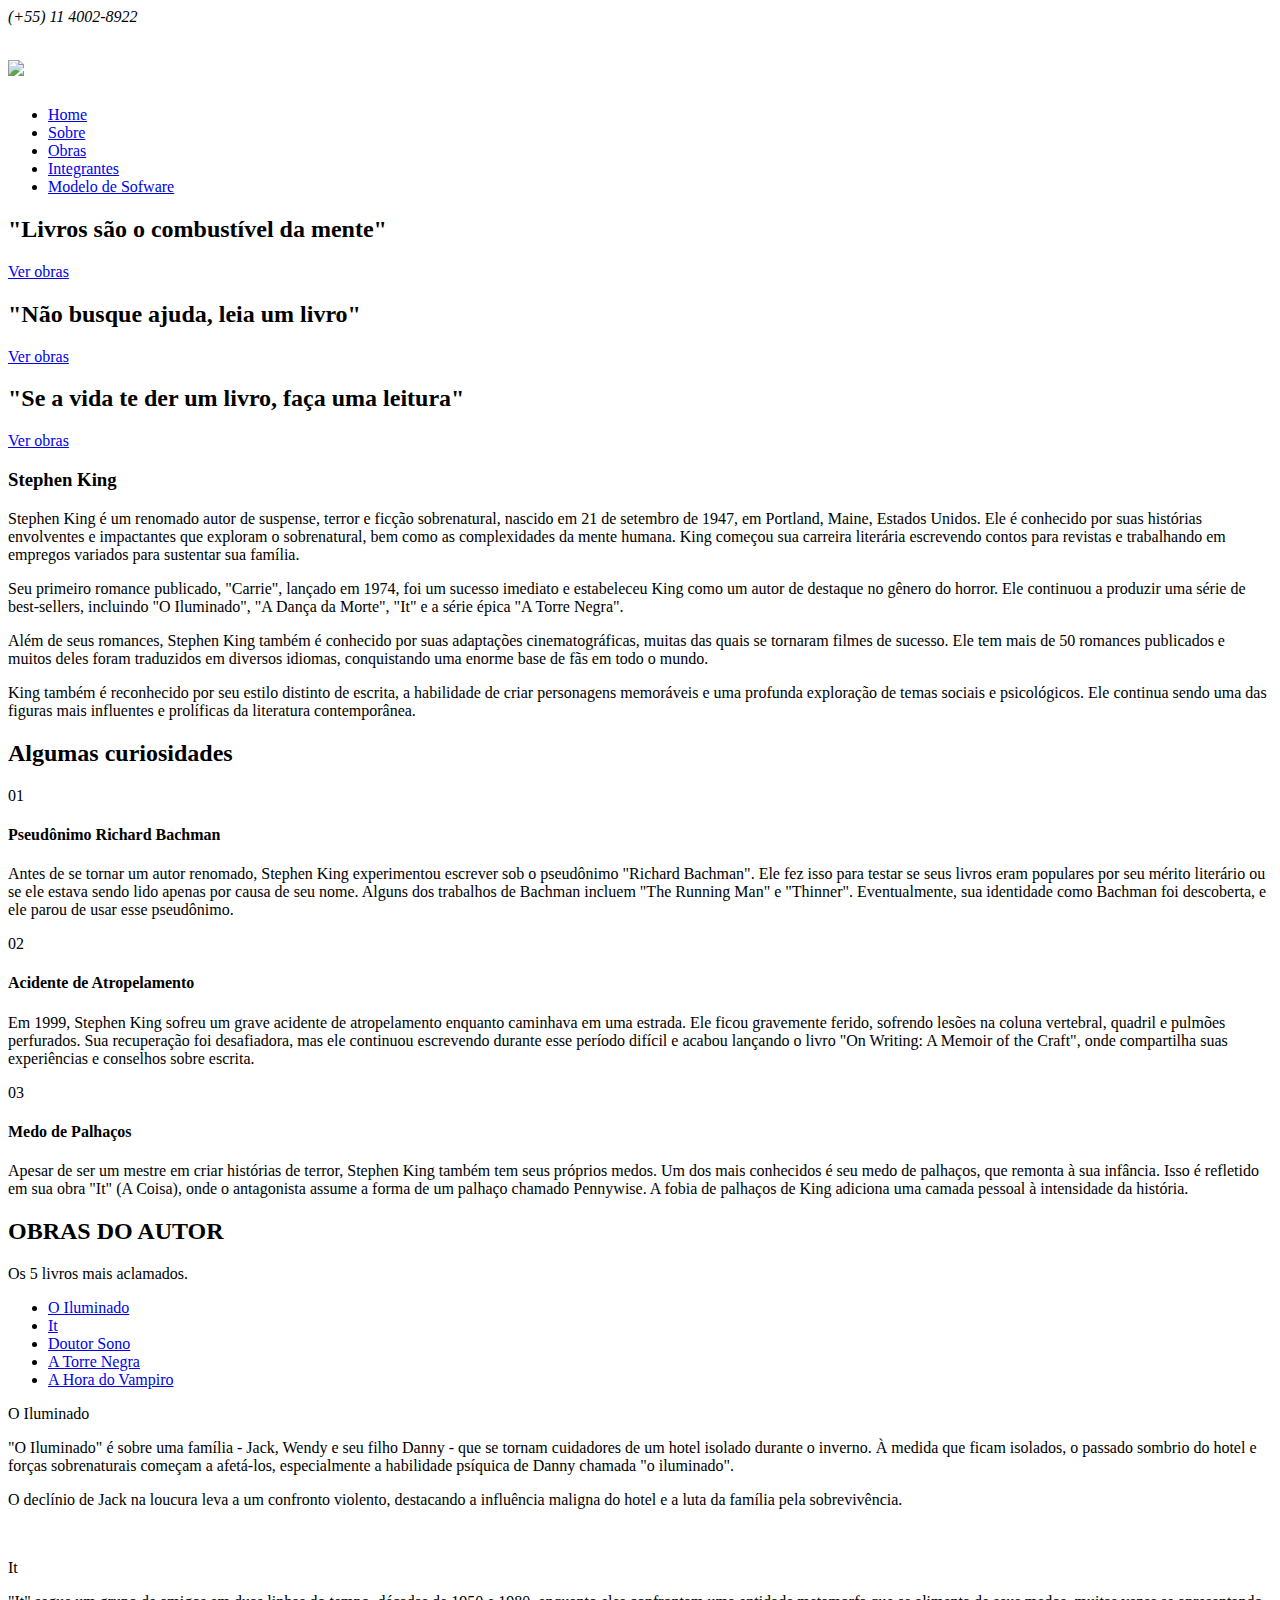
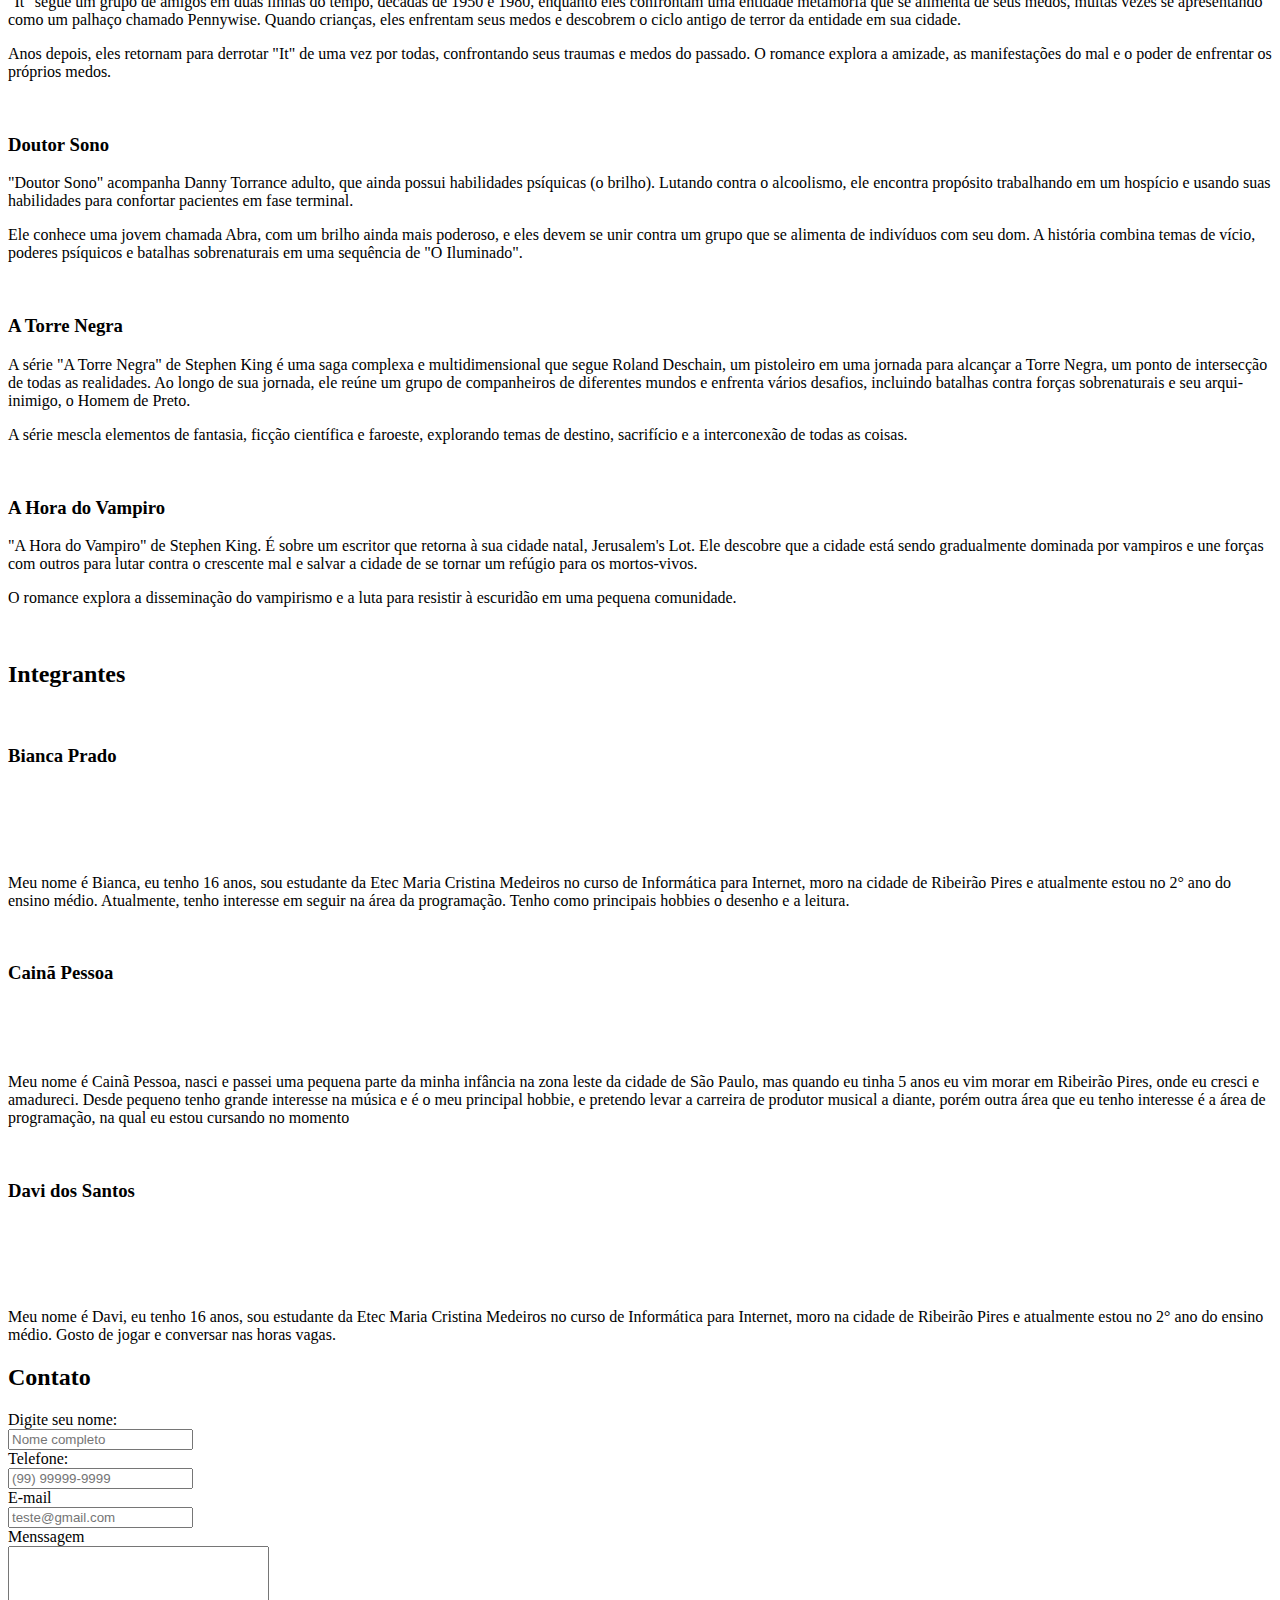
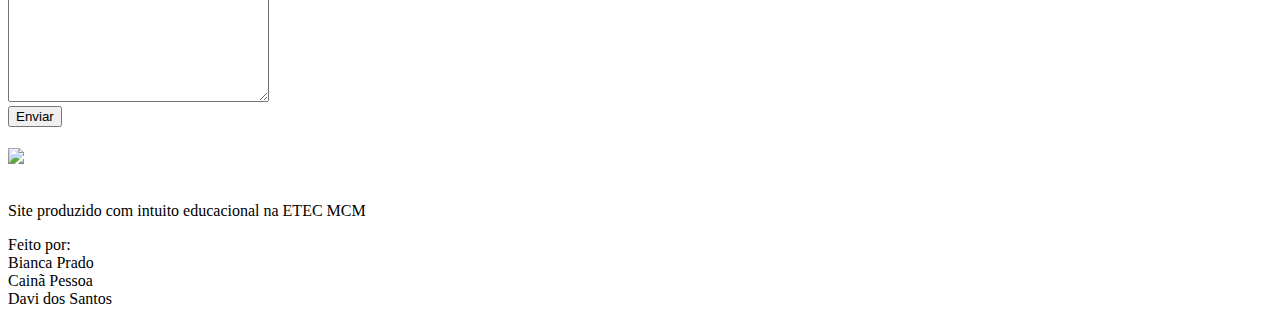
==== index.html @ 5aac6a4d "Add files via upload" ====
<!DOCTYPE html>
<html lang="en">

<head>
  <meta charset="utf-8">
  <meta content="width=device-width, initial-scale=1.0" name="viewport">
  <script src="config.js"></script>
  <title>World of King</title>
  <meta content="" name="description">
  <meta content="" name="keywords">

  <!-- Favicons -->
  <link href="assets/img/logoking.png" rel="icon">
  <link href="assets/img/logoking.png" rel="apple-touch-icon">

  <!-- Google Fonts -->
  <link href="https://fonts.googleapis.com/css?family=Poppins:300,300i,400,400i,600,600i,700,700i|Satisfy|Comic+Neue:300,300i,400,400i,700,700i" rel="stylesheet">

  <!-- Vendor CSS Files -->
  <link href="assets/vendor/animate.css/animate.min.css" rel="stylesheet">
  <link href="assets/vendor/bootstrap/css/bootstrap.min.css" rel="stylesheet">
  <link href="assets/vendor/bootstrap-icons/bootstrap-icons.css" rel="stylesheet">
  <link href="assets/vendor/boxicons/css/boxicons.min.css" rel="stylesheet">
  <link href="assets/vendor/glightbox/css/glightbox.min.css" rel="stylesheet">
  <link href="assets/vendor/swiper/swiper-bundle.min.css" rel="stylesheet">
  <link href="../sweet-booze-main/config.js">

  <!-- Template Main CSS File -->
  <link href="assets/css/style.css" rel="stylesheet">

  <!-- =======================================================
  * Template Name: Delicious
  * Updated: May 30 2023 with Bootstrap v5.3.0
  * Template URL: https://bootstrapmade.com/delicious-free-restaurant-bootstrap-theme/
  * Author: BootstrapMade.com
  * License: https://bootstrapmade.com/license/
  ======================================================== -->
</head>

<body>

  <!-- ======= Top Bar ======= -->
  <section id="topbar" class="d-flex align-items-center fixed-top topbar-transparent">
    <div class="container-fluid container-xl d-flex align-items-center justify-content-center justify-content-lg-start">
      <i class="bi bi-phone d-flex align-items-center"><span>(+55) 11 4002-8922</span></i>
    </div>
  </section>

  <!-- ======= Header ======= -->
  <header id="header" class="fixed-top d-flex align-items-center header-transparent">
    <div class="container-fluid container-xl d-flex align-items-center justify-content-between">

      <div class="logo me-auto">
        <h1><a href="index.html"><img src="assets/img/WORLDLOGO.png"></a></h1>
        <!-- Uncomment below if you prefer to use an image logo -->
        <!-- <a href="index.html"><img src="assets/img/logo.png" alt="" class="img-fluid"></a>-->
      </div>

      <nav id="navbar" class="navbar order-last order-lg-0">
        <ul>
          <li><a class="nav-link scrollto active" href="#hero">Home</a></li>
          <li><a class="nav-link scrollto" href="#about">Sobre</a></li>
          <li><a class="nav-link scrollto" href="#menu">Obras</a></li>
          <li><a class="nav-link scrollto" href="../sweet-booze-main/biografia.html">Integrantes</a></li>
          <li><a class="nav-link scrollto" href="../sweet-booze-main/modelos.html">Modelo de Sofware</a></li>
        </ul>
        <i class="bi bi-list mobile-nav-toggle"></i>
      </nav><!-- .navbar -->

    </div>
  </header><!-- End Header -->

  <!-- ======= Hero Section ======= -->
  <section id="hero">
    <div class="hero-container">
      <div id="heroCarousel" data-bs-interval="5000" class="carousel slide carousel-fade" data-bs-ride="carousel">

        <ol class="carousel-indicators" id="hero-carousel-indicators"></ol>

        <div class="carousel-inner" role="listbox">

          <!-- Slide 1 -->
          <div class="carousel-item active" style="background-image: url(assets/img/dalle1.png);">
            <div class="carousel-container">
              <div class="carousel-content">
                <h2 class="animate__animated animate__fadeInDown">
                  "Livros são o combustível da mente"</h2>
                <div>
                  <a href="#menu" class="btn-menu animate__animated animate__fadeInUp scrollto">Ver obras</a>
               
                </div>
              </div>
            </div>
          </div>

          <!-- Slide 2 -->
          <div class="carousel-item" style="background-image: url(assets/img/dalle2.png);">
            <div class="carousel-container">
              <div class="carousel-content">
                <h2 class="animate__animated animate__fadeInDown">"Não busque ajuda, leia um livro"</h2>

                <div>
                  <a href="#menu" class="btn-menu animate__animated animate__fadeInUp scrollto">Ver obras</a>
                </div>
              </div>
            </div>
          </div>

          <!-- Slide 3 -->
          <div class="carousel-item" style="background-image: url(assets/img/dalle3.png);">
            <div class="carousel-container">
              <div class="carousel-content">
                <h2 class="animate__animated animate__fadeInDown">"Se a vida te der um livro, faça uma leitura"</h2>
    
                <div>
                  <a href="#menu" class="btn-menu animate__animated animate__fadeInUp scrollto">Ver obras</a>
            
                </div>
              </div>
            </div>
          </div>

        </div>

        <a class="carousel-control-prev" href="#heroCarousel" role="button" data-bs-slide="prev">
          <span class="carousel-control-prev-icon bi bi-chevron-left" aria-hidden="true"></span>
        </a>

        <a class="carousel-control-next" href="#heroCarousel" role="button" data-bs-slide="next">
          <span class="carousel-control-next-icon bi bi-chevron-right" aria-hidden="true"></span>
        </a>

      </div>
    </div>
  </section><!-- End Hero -->

  <main id="main">

    <!-- ======= About Section ======= -->
    <section id="about" class="about">
      <div class="container-fluid">

        <div class="row">

          <div class="col-lg-5 align-items-stretch video-box" style='background-image: url("assets/img/stephenking.jpg");'>
            <a href="https://youtu.be/wcemfugpIGc" class="venobox play-btn mb-4" data-vbtype="video" data-autoplay="true"></a>
          </div>

          <div class="col-lg-7 d-flex flex-column justify-content-center align-items-stretch">

            <div class="content">
              <h3>Stephen King
              </h3>
              
              <p class="fst-italic">
               

<p></p>
Stephen King é um renomado autor de suspense, terror e ficção sobrenatural, nascido em 21 de setembro de 1947, em Portland, Maine, Estados Unidos. Ele é conhecido por suas histórias envolventes e impactantes que exploram o sobrenatural, bem como as complexidades da mente humana. King começou sua carreira literária escrevendo contos para revistas e trabalhando em empregos variados para sustentar sua família.
<p></p>
Seu primeiro romance publicado, "Carrie", lançado em 1974, foi um sucesso imediato e estabeleceu King como um autor de destaque no gênero do horror. Ele continuou a produzir uma série de best-sellers, incluindo "O Iluminado", "A Dança da Morte", "It" e a série épica "A Torre Negra".
<p></p>
Além de seus romances, Stephen King também é conhecido por suas adaptações cinematográficas, muitas das quais se tornaram filmes de sucesso. Ele tem mais de 50 romances publicados e muitos deles foram traduzidos em diversos idiomas, conquistando uma enorme base de fãs em todo o mundo.
<p></p>
King também é reconhecido por seu estilo distinto de escrita, a habilidade de criar personagens memoráveis ​​e uma profunda exploração de temas sociais e psicológicos. Ele continua sendo uma das figuras mais influentes e prolíficas da literatura contemporânea.
   <p></p>           </p>
            </div>

          </div>

        </div>

      </div>
    </section><!-- End About Section -->

    <!-- ======= Whu Us Section ======= -->
    <section id="why-us" class="why-us">
      <div class="container">

        <div class="section-title">
          <h2>Algumas curiosidades</h2>
          <p></p>
        </div>

        <div class="row">

          <div class="col-lg-4">
            <div class="box">
              <span>01</span>
              <h4>Pseudônimo Richard Bachman</h4>
              <p>Antes de se tornar um autor renomado, Stephen King experimentou escrever sob o pseudônimo "Richard Bachman". Ele fez isso para testar se seus livros eram populares por seu mérito literário ou se ele estava sendo lido apenas por causa de seu nome. Alguns dos trabalhos de Bachman incluem "The Running Man" e "Thinner". Eventualmente, sua identidade como Bachman foi descoberta, e ele parou de usar esse pseudônimo.</p>
            </div>
          </div>

          <div class="col-lg-4 mt-4 mt-lg-0">
            <div class="box">
              <span>02</span>
              <h4>Acidente de Atropelamento</h4>
              <p>Em 1999, Stephen King sofreu um grave acidente de atropelamento enquanto caminhava em uma estrada. Ele ficou gravemente ferido, sofrendo lesões na coluna vertebral, quadril e pulmões perfurados. Sua recuperação foi desafiadora, mas ele continuou escrevendo durante esse período difícil e acabou lançando o livro "On Writing: A Memoir of the Craft", onde compartilha suas experiências e conselhos sobre escrita.</p>
            </div>
          </div>

          <div class="col-lg-4 mt-4 mt-lg-0">
            <div class="box">
              <span>03</span>
              <h4>Medo de Palhaços</h4>
              <p>Apesar de ser um mestre em criar histórias de terror, Stephen King também tem seus próprios medos. Um dos mais conhecidos é seu medo de palhaços, que remonta à sua infância. Isso é refletido em sua obra "It" (A Coisa), onde o antagonista assume a forma de um palhaço chamado Pennywise. A fobia de palhaços de King adiciona uma camada pessoal à intensidade da história.</p>
            </div>
          </div>

        </div>

      </div>
    </section><!-- End Whu Us Section -->



    <!-- ======= Specials Section ======= -->
    <section id="menu" class="specials">
      <div class="container">

        <div class="section-title">
          <h2>OBRAS DO AUTOR <span></span></h2>
          <p>Os 5 livros mais aclamados.</p>
        </div>

        <div class="row">
          <div class="col-lg-3">
            <ul class="nav nav-tabs flex-column">
              <li class="nav-item">
                <a class="nav-link active show" data-bs-toggle="tab" href="#tab-1">O Iluminado</a>
              </li>
              <li class="nav-item">
                <a class="nav-link" data-bs-toggle="tab" href="#tab-2">It</a>
              </li>
              <li class="nav-item">
                <a class="nav-link" data-bs-toggle="tab" href="#tab-3">Doutor Sono</a>
              </li>
              <li class="nav-item">
                <a class="nav-link" data-bs-toggle="tab" href="#tab-4">A Torre Negra</a>
              </li>
              <li class="nav-item">
                <a class="nav-link" data-bs-toggle="tab" href="#tab-5">A Hora do Vampiro</a>
              </li>
            </ul>
          </div>
          <div class="col-lg-9 mt-4 mt-lg-0">
            <div class="tab-content">
              <div class="tab-pane active show" id="tab-1">
                <div class="row">
                  <div class="col-lg-8 details order-2 order-lg-1">
                    <p> O Iluminado </p>
                    <p class="fst-italic">"O Iluminado" é sobre uma família - Jack, Wendy e seu filho Danny - que se tornam cuidadores de um hotel isolado durante o inverno. À medida que ficam isolados, o passado sombrio do hotel e forças sobrenaturais começam a afetá-los, especialmente a habilidade psíquica de Danny chamada "o iluminado".</p>
                <p>O declínio de Jack na loucura leva a um confronto violento, destacando a influência maligna do hotel e a luta da família pela sobrevivência.</p>
                  </div>
                  <div class="col-lg-4 text-center order-1 order-lg-2">
                    <img src="assets/img/LIVRO1.jpeg" alt="" class="img-fluid">
                  </div>
                </div>
              </div>
              <div class="tab-pane" id="tab-2">
                <div class="row">
                  <div class="col-lg-8 details order-2 order-lg-1">
                    <p>It</p>
                   
                   
                    <p>"It" segue um grupo de amigos em duas linhas do tempo, décadas de 1950 e 1980, enquanto eles confrontam uma entidade metamorfa que se alimenta de seus medos, muitas vezes se apresentando como um palhaço chamado Pennywise. Quando crianças, eles enfrentam seus medos e descobrem o ciclo antigo de terror da entidade em sua cidade.</p>
                    <p class="fst-italic">Anos depois, eles retornam para derrotar "It" de uma vez por todas, confrontando seus traumas e medos do passado. O romance explora a amizade, as manifestações do mal e o poder de enfrentar os próprios medos.</p>
                  </div>
                  <div class="col-lg-4 text-center order-1 order-lg-2">
                    <img src="assets/img/livro2.jpeg" alt="" class="img-fluid">
                  </div>
                </div>
              </div>
              <div class="tab-pane" id="tab-3">
                <div class="row">
                  <div class="col-lg-8 details order-2 order-lg-1">
                    <h3>Doutor Sono</h3>
                    <p class="fst-italic">"Doutor Sono" acompanha Danny Torrance adulto, que ainda possui habilidades psíquicas (o brilho). Lutando contra o alcoolismo, ele encontra propósito trabalhando em um hospício e usando suas habilidades para confortar pacientes em fase terminal. </p>
                    <p>Ele conhece uma jovem chamada Abra, com um brilho ainda mais poderoso, e eles devem se unir contra um grupo que se alimenta de indivíduos com seu dom. A história combina temas de vício, poderes psíquicos e batalhas sobrenaturais em uma sequência de "O Iluminado".</p>
                  </div>
                  <div class="col-lg-4 text-center order-1 order-lg-2">
                    <img src="assets/img/livro3.jpeg" alt="" class="img-fluid">
                  </div>
                </div>
              </div>
              <div class="tab-pane" id="tab-4">
                <div class="row">
                  <div class="col-lg-8 details order-2 order-lg-1">
                    <h3>A Torre Negra</h3>
                    <p class="fst-italic">A série "A Torre Negra" de Stephen King é uma saga complexa e multidimensional que segue Roland Deschain, um pistoleiro em uma jornada para alcançar a Torre Negra, um ponto de intersecção de todas as realidades. Ao longo de sua jornada, ele reúne um grupo de companheiros de diferentes mundos e enfrenta vários desafios, incluindo batalhas contra forças sobrenaturais e seu arqui-inimigo, o Homem de Preto. </p>
                    <p>A série mescla elementos de fantasia, ficção científica e faroeste, explorando temas de destino, sacrifício e a interconexão de todas as coisas.</p>
                  </div>
                  <div class="col-lg-4 text-center order-1 order-lg-2">
                    <img src="assets/img/livro5.jpeg" alt="" class="img-fluid">
                  </div>
                </div>
              </div>
              <div class="tab-pane" id="tab-5">
                <div class="row">
                  <div class="col-lg-8 details order-2 order-lg-1">
                    <h3>A Hora do Vampiro</h3>
                    <p class="fst-italic">"A Hora do Vampiro" de Stephen King. É sobre um escritor que retorna à sua cidade natal, Jerusalem's Lot. Ele descobre que a cidade está sendo gradualmente dominada por vampiros e une forças com outros para lutar contra o crescente mal e salvar a cidade de se tornar um refúgio para os mortos-vivos.</p>
                    <p>O romance explora a disseminação do vampirismo e a luta para resistir à escuridão em uma pequena comunidade.</p>
                  </div>
                  <div class="col-lg-4 text-center order-1 order-lg-2">
                    <img src="assets/img/livro4.jpeg" alt="" class="img-fluid">
                  </div>
                </div>
              </div>
            </div>
          </div>
        </div>

      </div>
    </section><!-- End Specials Section -->

    <!-- ======= Events Section ======= -->
    <section id="events" class="events">
      <div class="container">

        <div class="section-title">
          <h2>Integrantes<span></span></h2>
        </div>

        <div class="events-slider swiper">
          <div class="swiper-wrapper">

            <div class="swiper-slide">
              <div class="row event-item">
                <div class="col-lg-6">
                  <img src="assets/img/bianca.jpeg" style="width:53%;" class="img-fluid" alt="">
                </div>
                <div class="col-lg-6 pt-4 pt-lg-0 content">
                  <h3>Bianca Prado</h3>
                  <div class="price">
                  
                  </div>
                  <br><br><br>
                  <br>
                  <p class="fst-italic">
                    Meu nome é Bianca, eu tenho 16 anos, sou estudante da Etec Maria Cristina Medeiros no curso de Informática para Internet, moro na cidade de Ribeirão Pires e atualmente estou no 2° ano do ensino médio. Atualmente, tenho interesse em seguir na área da programação. Tenho como principais hobbies o desenho e a leitura.
                  </p>
                  <ul>
                  </ul>
                </div>
              </div>
            </div><!-- End testimonial item -->

            <div class="swiper-slide">
              <div class="row event-item">
                <div class="col-lg-6">
                  <img src="assets/img/caina.jpg" style="width: 63%;" class="img-fluid" alt="">
                </div>
                <div class="col-lg-6 pt-4 pt-lg-0 content">
                  <h3>Cainã Pessoa</h3>
                  <div class="price">
                  
                  </div>
                  <br><br><br>
                  
                  <p class="fst-italic">
                    Meu nome é Cainã Pessoa, nasci e passei uma pequena parte da minha infância na zona leste da cidade de São Paulo, mas quando eu tinha 5 anos eu vim morar em Ribeirão Pires, onde eu cresci e amadureci. 
                    Desde pequeno tenho grande interesse na música e é o meu principal hobbie, e pretendo levar a carreira de produtor musical a diante, porém outra área que eu tenho interesse é a área de programação, na qual eu estou cursando no momento
                  </p>
              
                </div>
              </div>
            </div><!-- End testimonial item -->

            <div class="swiper-slide">
              <div class="row event-item">
                <div class="col-lg-6">
                  <img src="assets/img/davi.jpeg" style="width: 43%;" class="img-fluid" alt="">
                </div>
                <div class="col-lg-6 pt-4 pt-lg-0 content">
                  <h3>Davi dos Santos</h3>
                  <div class="price">

                  </div>
                  <br><br><br><br>
                  <p class="fst-italic">
                    Meu nome é Davi, eu tenho 16 anos, sou estudante da Etec Maria Cristina Medeiros no curso de Informática para Internet, moro na cidade de Ribeirão Pires e atualmente estou no 2° ano do ensino médio. Gosto de jogar e conversar nas horas vagas. 
                  </p>
                  <ul>
                
                  </ul>
                </div>
              </div>
            </div><!-- End testimonial item -->

          </div>
          <div class="swiper-pagination"></div>
        </div>

      </div>
    </section><!-- End Events Section --> 

    <!-- ======= Contact Section ======= -->
    <section id="contact" class="contact">
      <div class="container">

        <div class="section-title">
          <h2><span>Contato</span></h2>
        </div>
      </div>
      <div class="container mt-5">
        <div class="container">
          <section>
              <div class="form">
                  <form action="https://api.sheetmonkey.io/form/7tLaSw1eMiVu2HdLdcWar" method="post">
                      <div class="row">
                          <div class="col-25">
                              <label>Digite seu nome: </label>
                          </div>
                          <div class="col-75">
                          <input type="text" name="Nome"required placeholder="Nome completo" />
                          </div>
                      </div>
                      <div class="row">
                          <div class="col-25">
                              <label>Telefone: </label>
                          </div>
                          <div class="col-75">
                              <input type="tel" name="Telefone"required placeholder="(99) 99999-9999" />
                          </div>
                      </div>
                      <div class="row">
                          <div class="col-25">
                              <label> E-mail</label>
                          </div>
                          <div class="col-75">
                              <input type="email" name="Email"required placeholder="teste@gmail.com" />
                          </div>
                      </div>
                      <div class="row">
                          <div class="col-25">
                              <label> Menssagem</label>
                          </div>
                          <div class="col-75">
                              <textarea name="Mensagem" rows="10" cols="30">
                              </textarea>
                          </div>
                      </div>
                      <div class="row">
                          <input type="submit" value="Enviar">
                      </div>
                  </form>
              </div>
          </section>
      </div>
      
     
    
  
      
  
      <table id="listTable" class="table">
      
      </table>
    </div>
  
    <nav class="navbar navbar-default navbar-fixed-bottom">
      <div class="container">
        <h4 class="text-center text-success"> <span id="totalValue"></span></h4>
      </div>
    </nav>
  
    <script type="text/javascript" src="js/config.js"></script>
    <script type="text/javascript" src="js/main.js"></script>
</main><!-- End #main -->

      <script type="text/javascript" src="js/config.js"></script>
      <script type="text/javascript" src="js/main.js"></script>
  </main><!-- End #main -->

  <!-- ======= Footer ======= -->
  <footer id="footer">
    <div class="container">
      <img src="assets/img/WORLDLOGO.png" style="width: 30%;">
      <br>
      <br>
      <p>Site produzido com intuito educacional na ETEC MCM</p>
      <p>Feito por: <br> Bianca Prado<br> Cainã Pessoa<br> Davi dos Santos</p>
    </div>
  </footer><!-- End Footer -->

  <a href="#" class="back-to-top d-flex align-items-center justify-content-center"><i class="bi bi-arrow-up-short"></i></a>

  <!-- Vendor JS Files -->
  <script src="assets/vendor/bootstrap/js/bootstrap.bundle.min.js"></script>
  <script src="assets/vendor/glightbox/js/glightbox.min.js"></script>
  <script src="assets/vendor/isotope-layout/isotope.pkgd.min.js"></script>
  <script src="assets/vendor/swiper/swiper-bundle.min.js"></script>
  <script src="assets/vendor/php-email-form/validate.js"></script>

  <!-- Template Main JS File -->
  <script src="assets/js/main.js"></script>

</body>

</html>
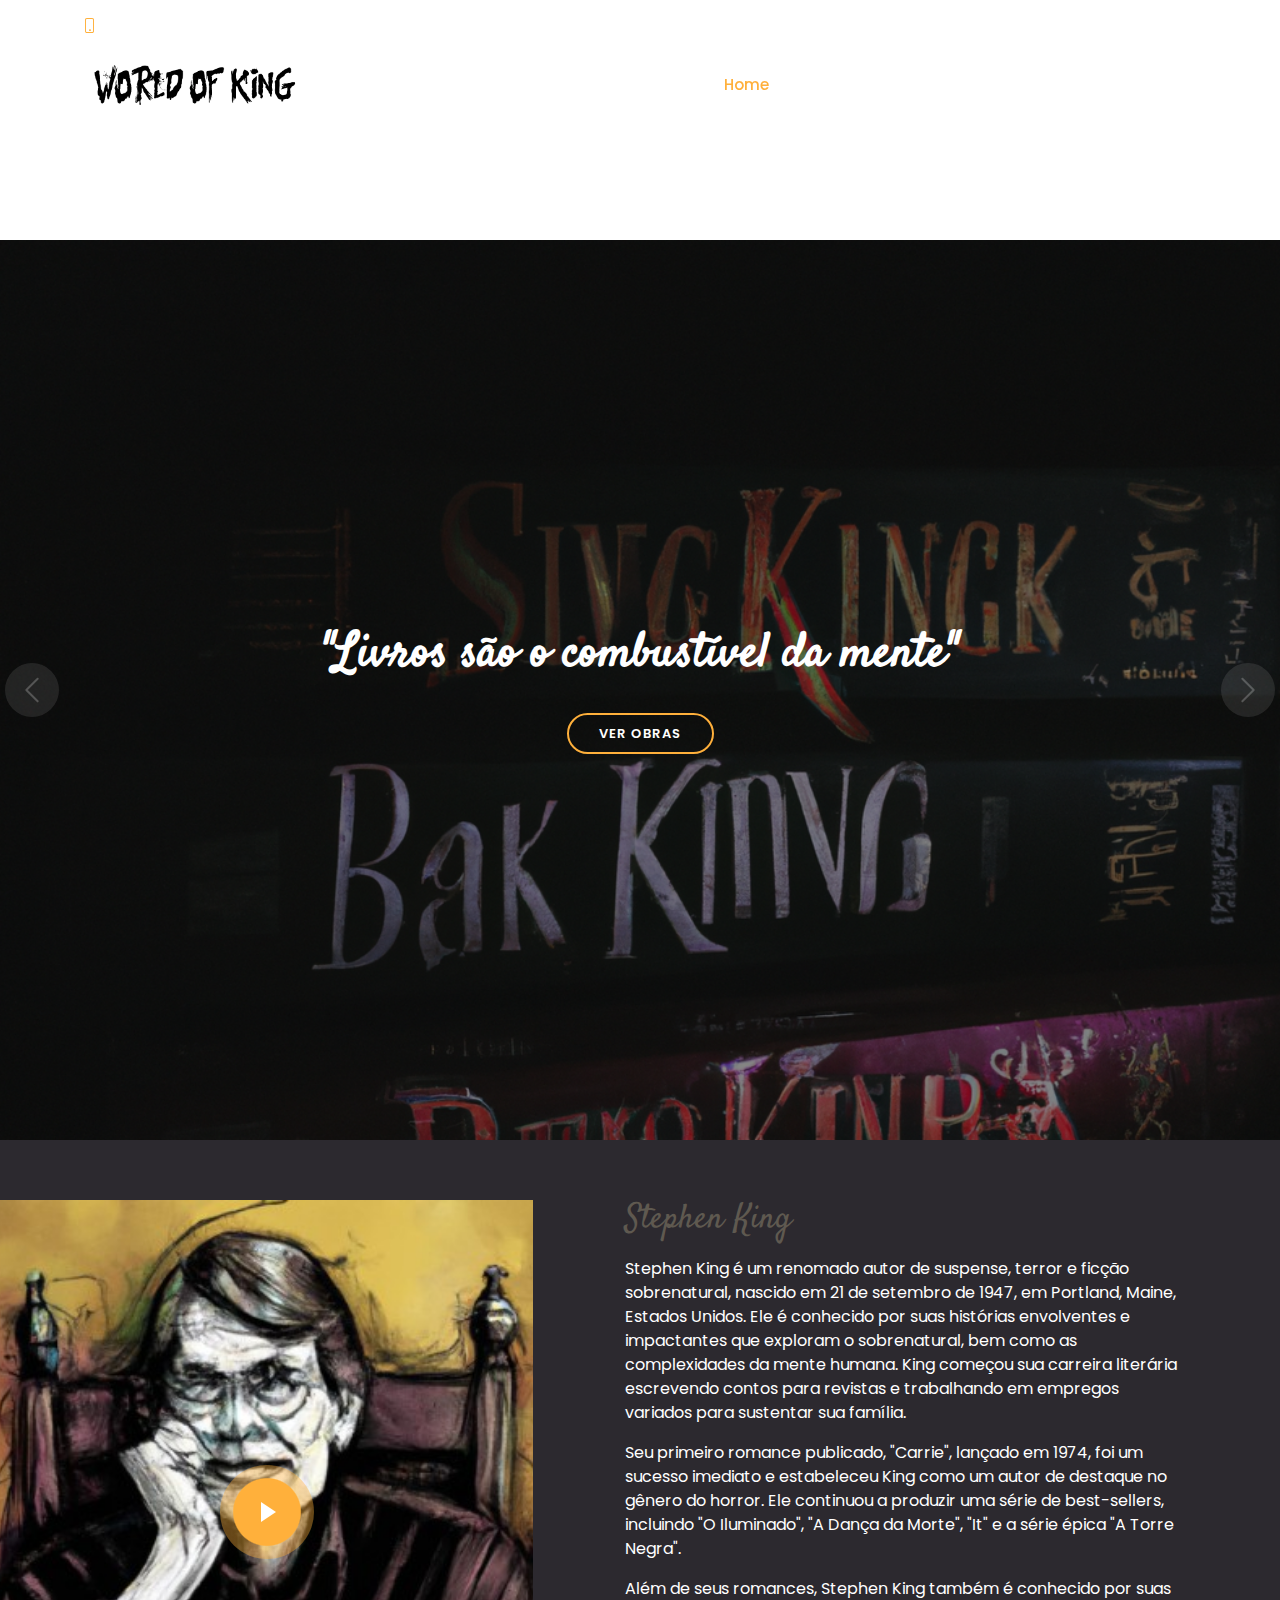
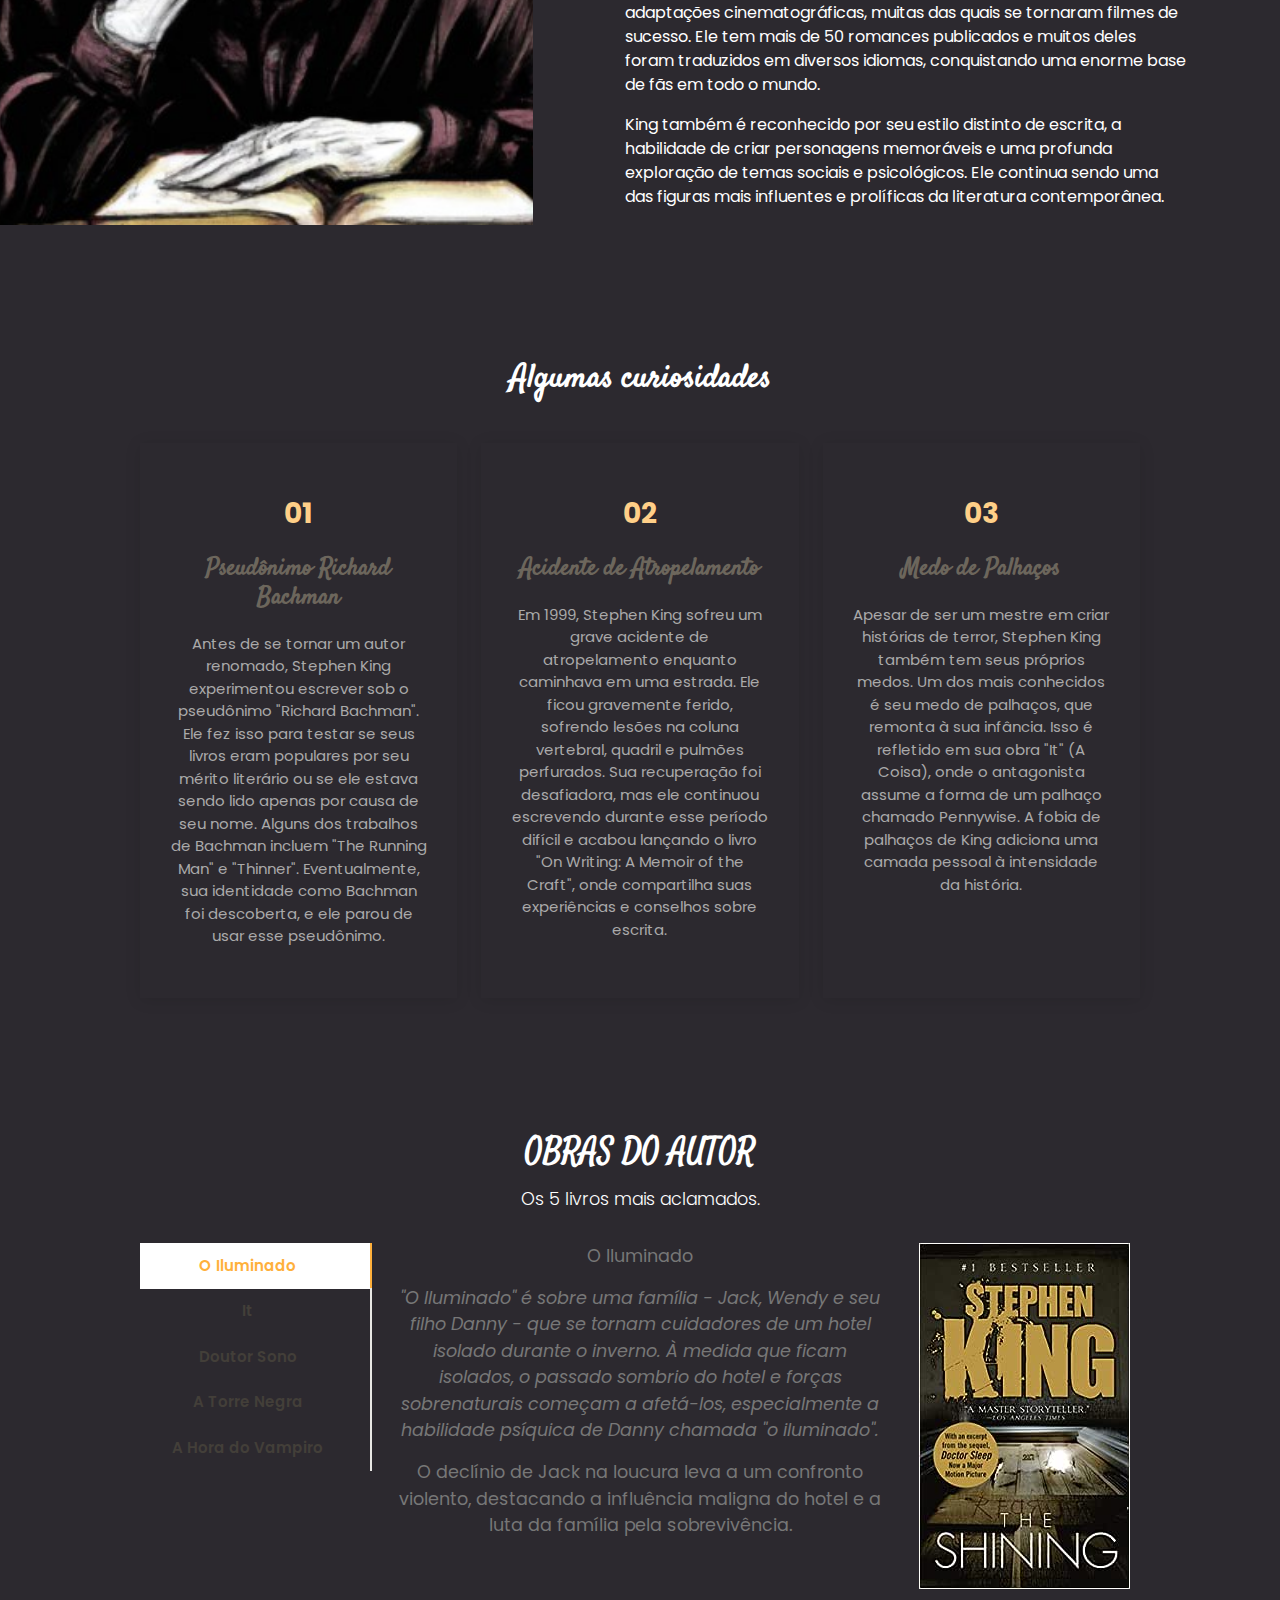
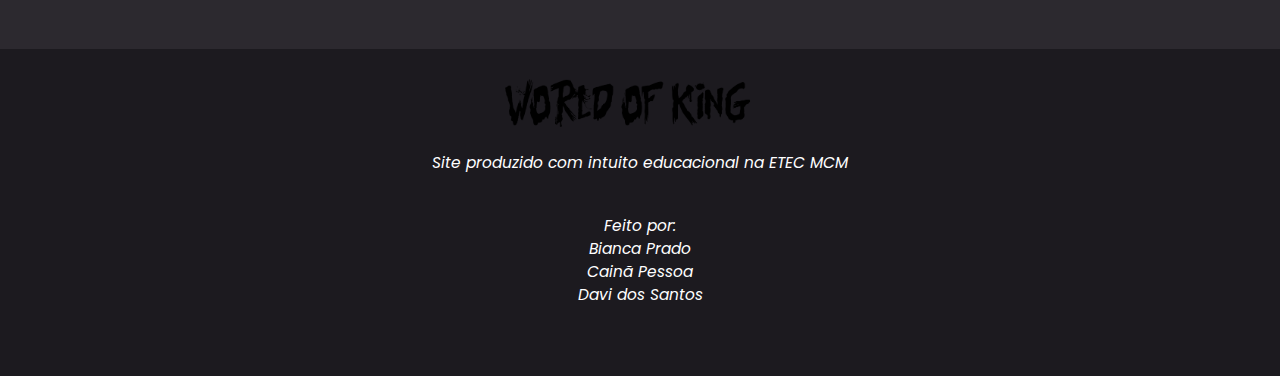
==== commit 102f2ab2: "Add files via upload" ====
--- a/index.html
+++ b/index.html
@@ -61,8 +61,8 @@
           <li><a class="nav-link scrollto active" href="#hero">Home</a></li>
           <li><a class="nav-link scrollto" href="#about">Sobre</a></li>
           <li><a class="nav-link scrollto" href="#menu">Obras</a></li>
-          <li><a class="nav-link scrollto" href="../sweet-booze-main/biografia.html">Integrantes</a></li>
-          <li><a class="nav-link scrollto" href="../sweet-booze-main/modelos.html">Modelo de Sofware</a></li>
+          <li><a class="nav-link scrollto" href="../World-of-King-main/biografia.html">Integrantes</a></li>
+          <li><a class="nav-link scrollto" href="../World-of-King-main/modelos.html">Modelo de Sofware</a></li>
         </ul>
         <i class="bi bi-list mobile-nav-toggle"></i>
       </nav><!-- .navbar -->
@@ -71,6 +71,16 @@
   </header><!-- End Header -->
 
   <!-- ======= Hero Section ======= -->
+  <br>
+  <br>
+  <br>
+  <br>
+  <br>
+  <br>
+  <br>
+  <br>
+  <br>
+  <br>
   <section id="hero">
     <div class="hero-container">
       <div id="heroCarousel" data-bs-interval="5000" class="carousel slide carousel-fade" data-bs-ride="carousel">
@@ -97,7 +107,7 @@
           <div class="carousel-item" style="background-image: url(assets/img/dalle2.png);">
             <div class="carousel-container">
               <div class="carousel-content">
-                <h2 class="animate__animated animate__fadeInDown">"Não busque ajuda, leia um livro"</h2>
+                <h2 class="animate__animated animate__fadeInDown">"Ler um livro é o mesmo que olhar uma árvore morta e ter alucinações"</h2>
 
                 <div>
                   <a href="#menu" class="btn-menu animate__animated animate__fadeInUp scrollto">Ver obras</a>
@@ -315,154 +325,15 @@
       </div>
     </section><!-- End Specials Section -->
 
-    <!-- ======= Events Section ======= -->
-    <section id="events" class="events">
-      <div class="container">
-
-        <div class="section-title">
-          <h2>Integrantes<span></span></h2>
-        </div>
-
-        <div class="events-slider swiper">
-          <div class="swiper-wrapper">
-
-            <div class="swiper-slide">
-              <div class="row event-item">
-                <div class="col-lg-6">
-                  <img src="assets/img/bianca.jpeg" style="width:53%;" class="img-fluid" alt="">
-                </div>
-                <div class="col-lg-6 pt-4 pt-lg-0 content">
-                  <h3>Bianca Prado</h3>
-                  <div class="price">
-                  
-                  </div>
-                  <br><br><br>
-                  <br>
-                  <p class="fst-italic">
-                    Meu nome é Bianca, eu tenho 16 anos, sou estudante da Etec Maria Cristina Medeiros no curso de Informática para Internet, moro na cidade de Ribeirão Pires e atualmente estou no 2° ano do ensino médio. Atualmente, tenho interesse em seguir na área da programação. Tenho como principais hobbies o desenho e a leitura.
-                  </p>
-                  <ul>
-                  </ul>
-                </div>
-              </div>
-            </div><!-- End testimonial item -->
-
-            <div class="swiper-slide">
-              <div class="row event-item">
-                <div class="col-lg-6">
-                  <img src="assets/img/caina.jpg" style="width: 63%;" class="img-fluid" alt="">
-                </div>
-                <div class="col-lg-6 pt-4 pt-lg-0 content">
-                  <h3>Cainã Pessoa</h3>
-                  <div class="price">
-                  
-                  </div>
-                  <br><br><br>
-                  
-                  <p class="fst-italic">
-                    Meu nome é Cainã Pessoa, nasci e passei uma pequena parte da minha infância na zona leste da cidade de São Paulo, mas quando eu tinha 5 anos eu vim morar em Ribeirão Pires, onde eu cresci e amadureci. 
-                    Desde pequeno tenho grande interesse na música e é o meu principal hobbie, e pretendo levar a carreira de produtor musical a diante, porém outra área que eu tenho interesse é a área de programação, na qual eu estou cursando no momento
-                  </p>
-              
-                </div>
-              </div>
-            </div><!-- End testimonial item -->
-
-            <div class="swiper-slide">
-              <div class="row event-item">
-                <div class="col-lg-6">
-                  <img src="assets/img/davi.jpeg" style="width: 43%;" class="img-fluid" alt="">
-                </div>
-                <div class="col-lg-6 pt-4 pt-lg-0 content">
-                  <h3>Davi dos Santos</h3>
-                  <div class="price">
-
-                  </div>
-                  <br><br><br><br>
-                  <p class="fst-italic">
-                    Meu nome é Davi, eu tenho 16 anos, sou estudante da Etec Maria Cristina Medeiros no curso de Informática para Internet, moro na cidade de Ribeirão Pires e atualmente estou no 2° ano do ensino médio. Gosto de jogar e conversar nas horas vagas. 
-                  </p>
-                  <ul>
-                
-                  </ul>
-                </div>
-              </div>
-            </div><!-- End testimonial item -->
-
-          </div>
-          <div class="swiper-pagination"></div>
-        </div>
-
-      </div>
-    </section><!-- End Events Section --> 
-
-    <!-- ======= Contact Section ======= -->
-    <section id="contact" class="contact">
-      <div class="container">
-
-        <div class="section-title">
-          <h2><span>Contato</span></h2>
-        </div>
-      </div>
-      <div class="container mt-5">
-        <div class="container">
-          <section>
-              <div class="form">
-                  <form action="https://api.sheetmonkey.io/form/7tLaSw1eMiVu2HdLdcWar" method="post">
-                      <div class="row">
-                          <div class="col-25">
-                              <label>Digite seu nome: </label>
-                          </div>
-                          <div class="col-75">
-                          <input type="text" name="Nome"required placeholder="Nome completo" />
-                          </div>
-                      </div>
-                      <div class="row">
-                          <div class="col-25">
-                              <label>Telefone: </label>
-                          </div>
-                          <div class="col-75">
-                              <input type="tel" name="Telefone"required placeholder="(99) 99999-9999" />
-                          </div>
-                      </div>
-                      <div class="row">
-                          <div class="col-25">
-                              <label> E-mail</label>
-                          </div>
-                          <div class="col-75">
-                              <input type="email" name="Email"required placeholder="teste@gmail.com" />
-                          </div>
-                      </div>
-                      <div class="row">
-                          <div class="col-25">
-                              <label> Menssagem</label>
-                          </div>
-                          <div class="col-75">
-                              <textarea name="Mensagem" rows="10" cols="30">
-                              </textarea>
-                          </div>
-                      </div>
-                      <div class="row">
-                          <input type="submit" value="Enviar">
-                      </div>
-                  </form>
-              </div>
-          </section>
-      </div>
-      
-     
-    
+   
   
       
   
-      <table id="listTable" class="table">
-      
-      </table>
+ 
     </div>
   
     <nav class="navbar navbar-default navbar-fixed-bottom">
-      <div class="container">
-        <h4 class="text-center text-success"> <span id="totalValue"></span></h4>
+
       </div>
     </nav>
   
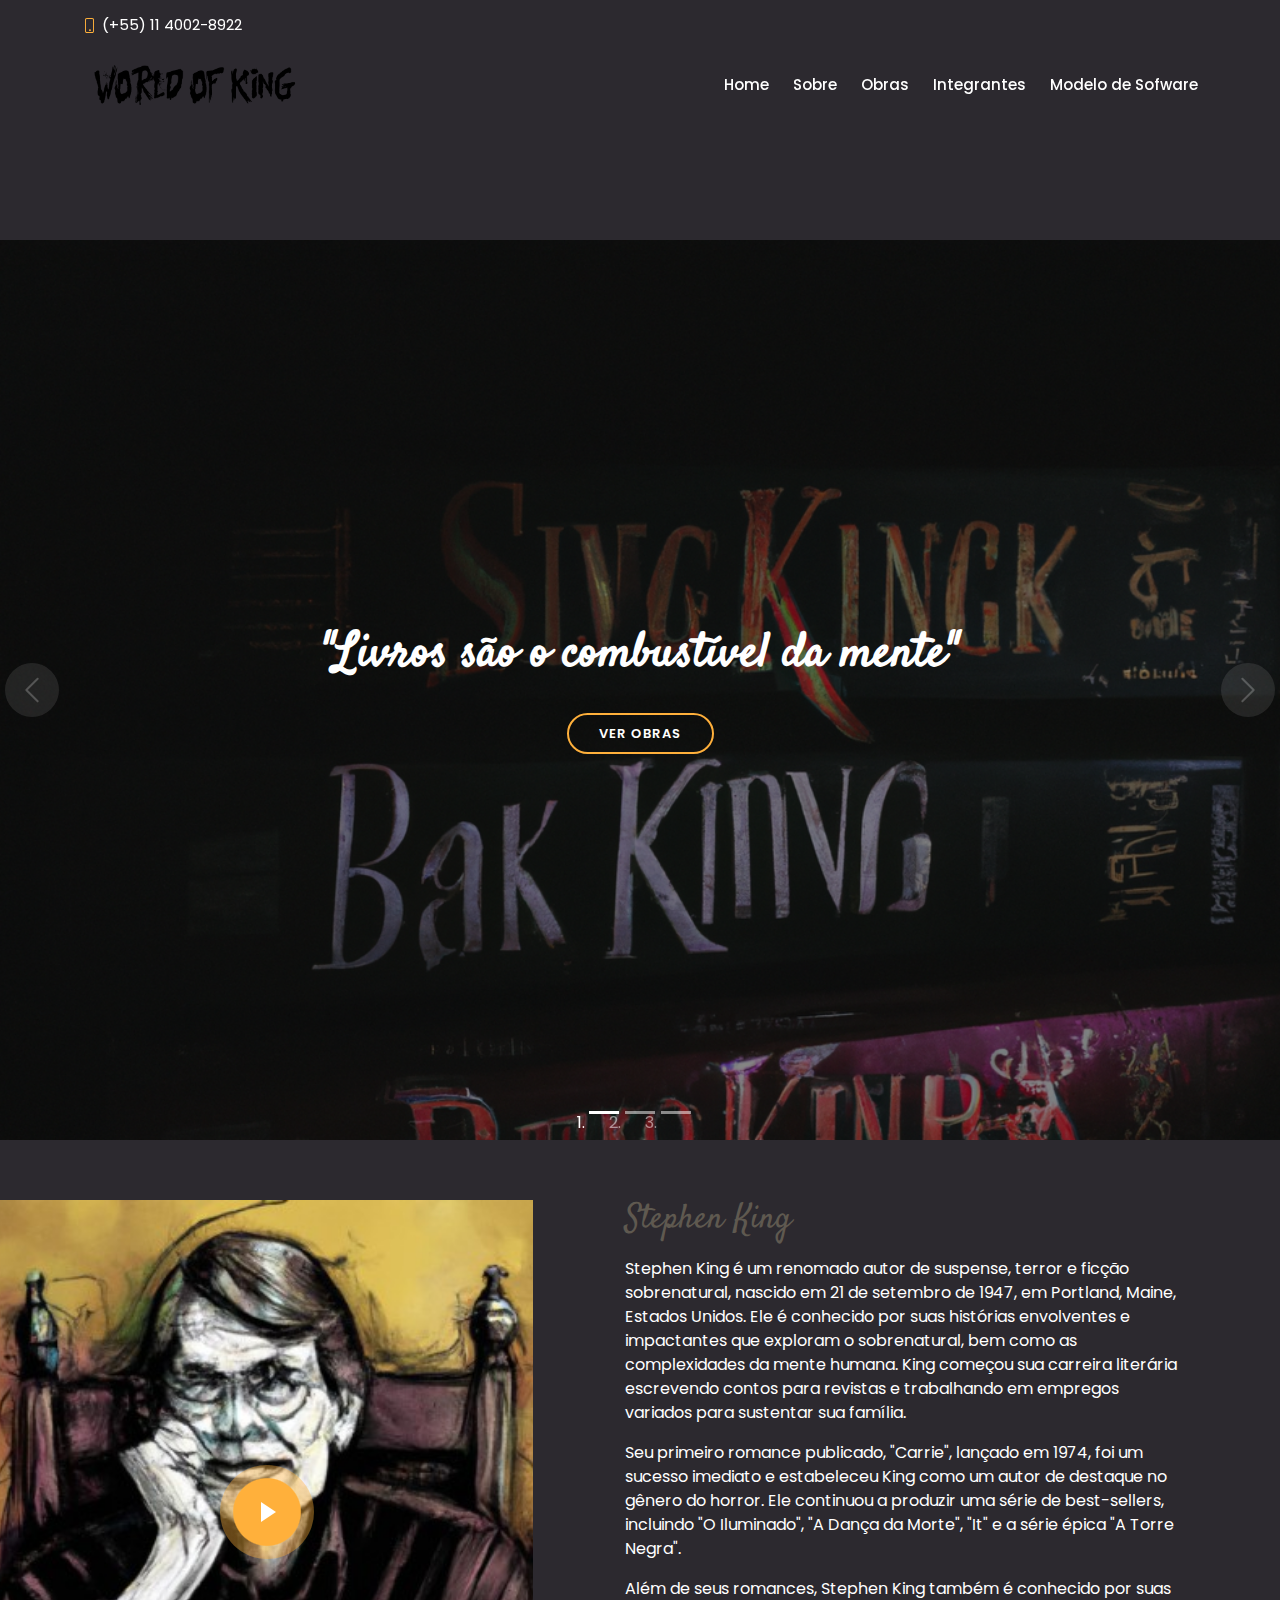
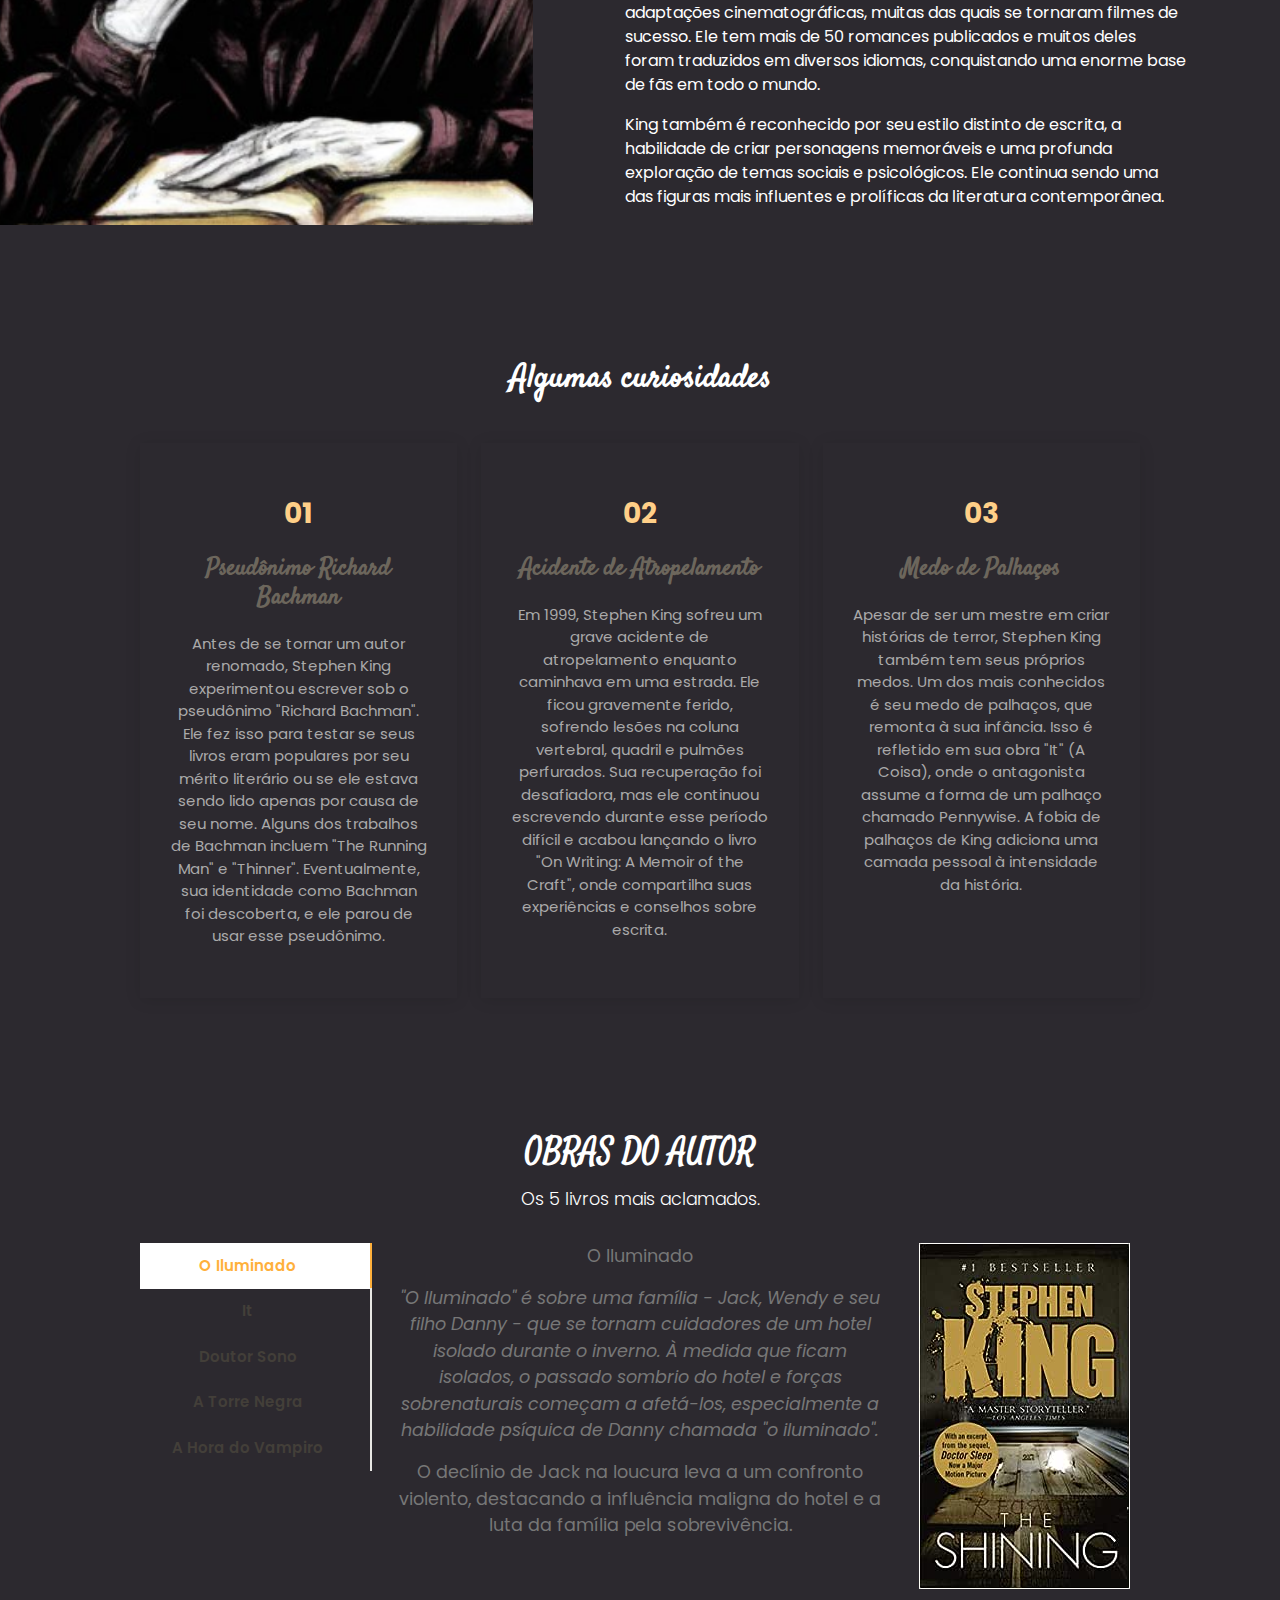
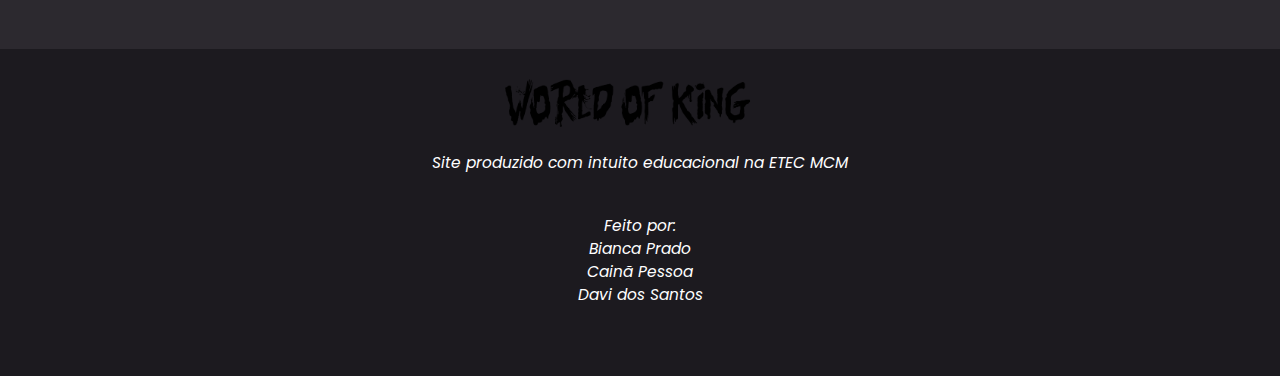
==== commit 606b162d: "Update index.html" ====
--- a/index.html
+++ b/index.html
@@ -61,8 +61,8 @@
           <li><a class="nav-link scrollto active" href="#hero">Home</a></li>
           <li><a class="nav-link scrollto" href="#about">Sobre</a></li>
           <li><a class="nav-link scrollto" href="#menu">Obras</a></li>
-          <li><a class="nav-link scrollto" href="../World-of-King-main/biografia.html">Integrantes</a></li>
-          <li><a class="nav-link scrollto" href="../World-of-King-main/modelos.html">Modelo de Sofware</a></li>
+          <li><a class="nav-link scrollto" href="../World-of-King/biografia.html">Integrantes</a></li>
+          <li><a class="nav-link scrollto" href="../World-of-King/modelos.html">Modelo de Sofware</a></li>
         </ul>
         <i class="bi bi-list mobile-nav-toggle"></i>
       </nav><!-- .navbar -->
@@ -370,4 +370,4 @@
 
 </body>
 
-</html>+</html>
--- a/assets/css/style.css
+++ b/assets/css/style.css
@@ -12,6 +12,7 @@
 body {
   font-family: "Poppins", sans-serif;
   color: #fff;
+  background-color: #2C292F;
 }
 
 .arrumar{
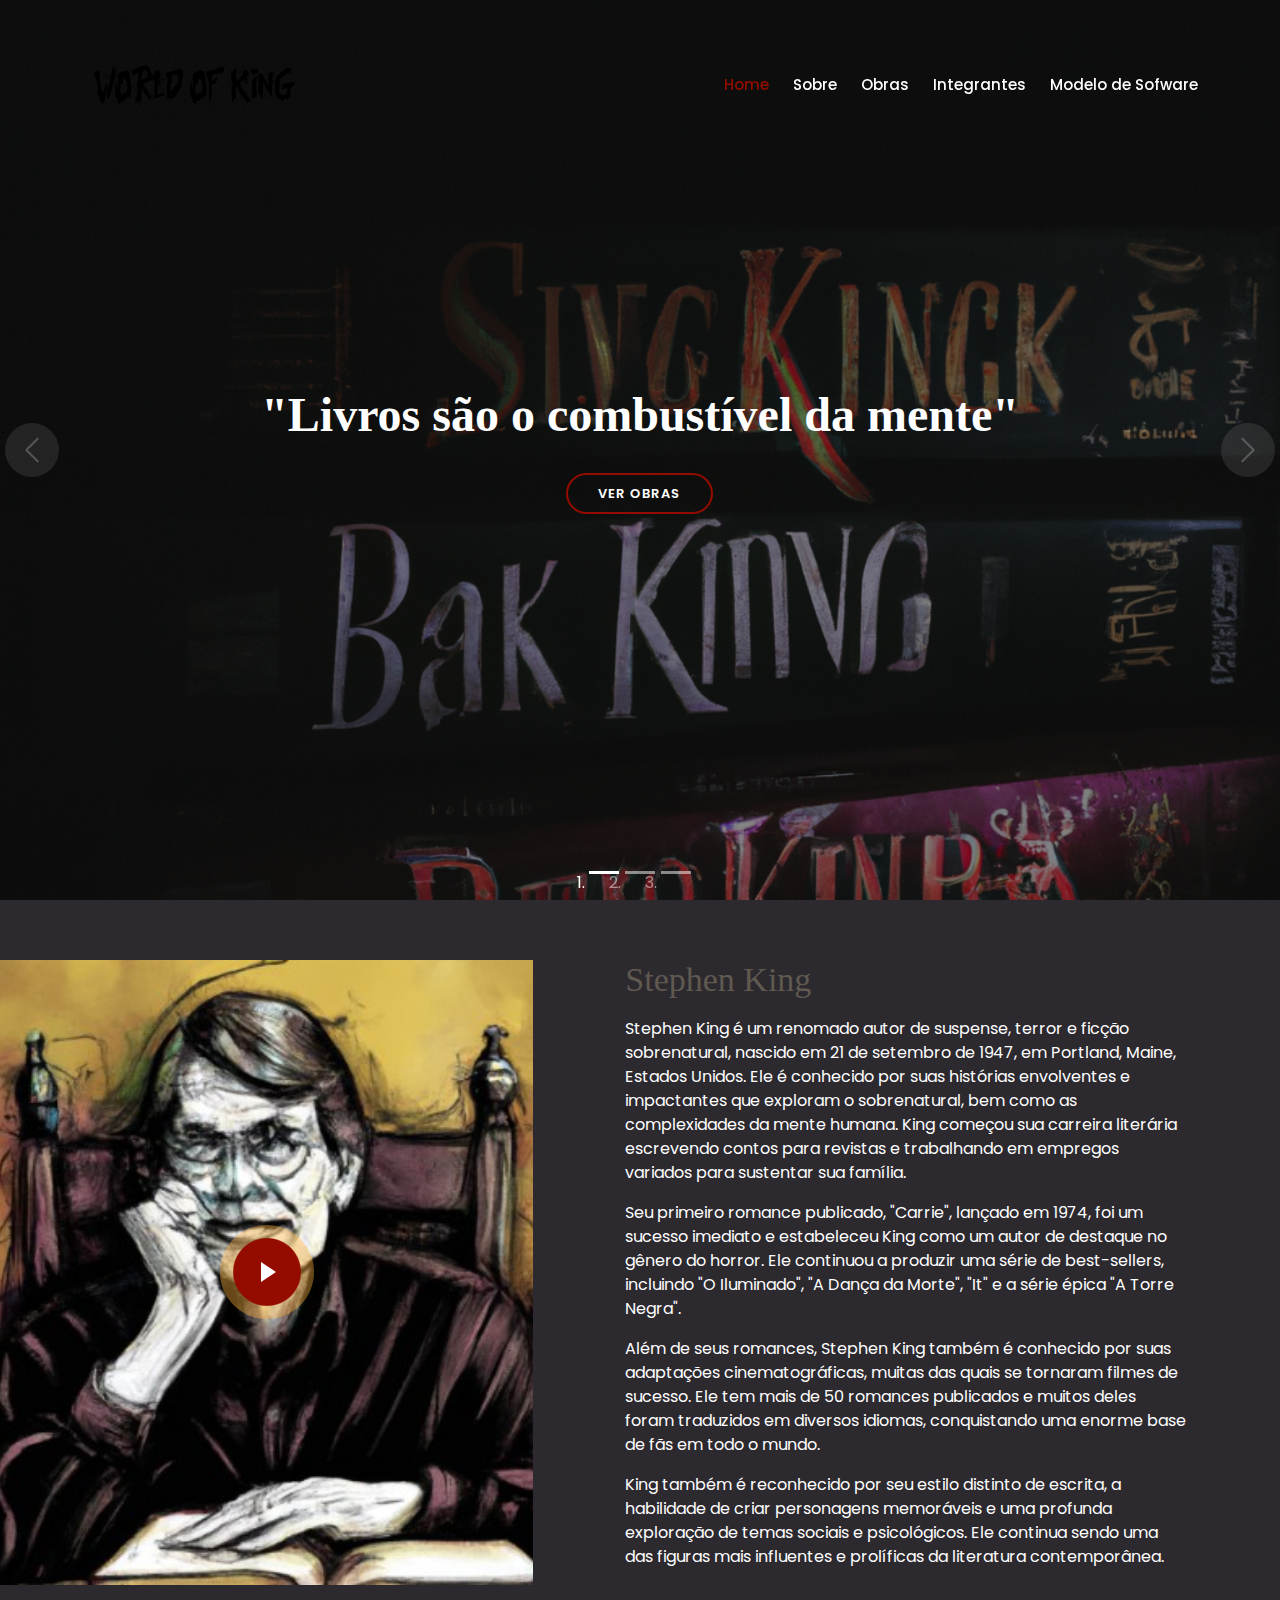
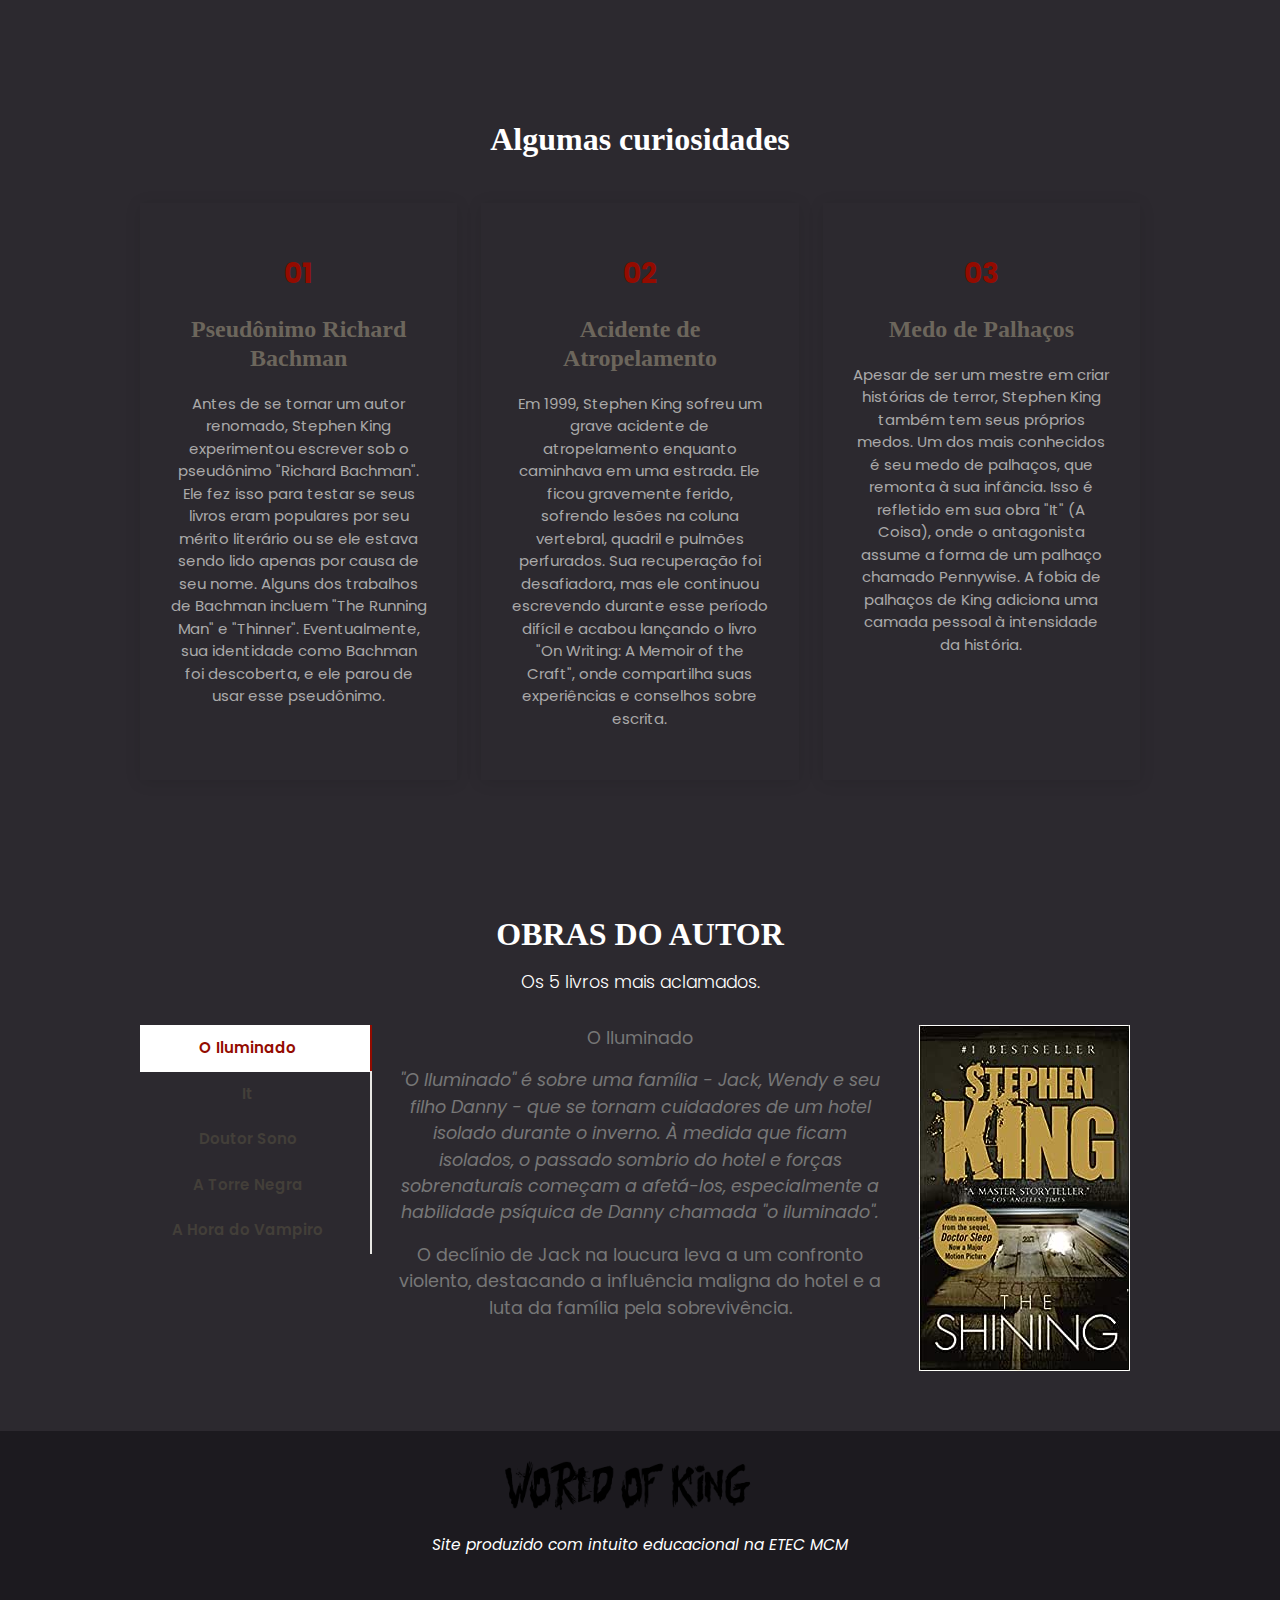
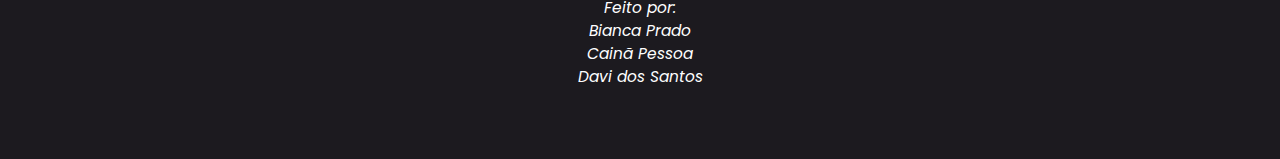
==== commit 08ed8591: "Add files via upload" ====
--- a/index.html
+++ b/index.html
@@ -42,7 +42,7 @@
   <!-- ======= Top Bar ======= -->
   <section id="topbar" class="d-flex align-items-center fixed-top topbar-transparent">
     <div class="container-fluid container-xl d-flex align-items-center justify-content-center justify-content-lg-start">
-      <i class="bi bi-phone d-flex align-items-center"><span>(+55) 11 4002-8922</span></i>
+     
     </div>
   </section>
 
@@ -71,16 +71,7 @@
   </header><!-- End Header -->
 
   <!-- ======= Hero Section ======= -->
-  <br>
-  <br>
-  <br>
-  <br>
-  <br>
-  <br>
-  <br>
-  <br>
-  <br>
-  <br>
+
   <section id="hero">
     <div class="hero-container">
       <div id="heroCarousel" data-bs-interval="5000" class="carousel slide carousel-fade" data-bs-ride="carousel">
--- a/assets/css/style.css
+++ b/assets/css/style.css
@@ -16,7 +16,7 @@
 }
 
 .arrumar{
-  color: #d6c269;
+  color: #940B00;
   background-color: #ffffff;
   
 
@@ -38,7 +38,8 @@
 h4,
 h5,
 h6 {
-  font-family: "Satisfy", sans-serif;
+  font-family: "Times New Roman", Serif;
+ 
 }
 
 /*--------------------------------------------------------------
@@ -51,7 +52,7 @@
   right: 15px;
   bottom: 15px;
   z-index: 996;
-  background: #ffb03b;
+  background: #940B00;
   width: 40px;
   height: 40px;
   border-radius: 50px;
@@ -65,7 +66,7 @@
 }
 
 .back-to-top:hover {
-  background: #ffc064;
+  background: #940B00;
   color: #fff;
 }
 
@@ -96,7 +97,7 @@
 }
 
 #topbar i {
-  color: #ffb03b;
+  color: #940B00;
   line-height: 0;
 }
 
@@ -151,7 +152,7 @@
 # Book a table button Menu
 --------------------------------------------------------------*/
 .book-a-table-btn {
-  background: #ffb03b;
+  background: #940B00;
   color: #fff;
   border-radius: 50px;
   margin: 0 0 0 20px;
@@ -164,7 +165,7 @@
 }
 
 .book-a-table-btn:hover {
-  background: #ffa012;
+  background: #940B00;
   color: #fff;
 }
 
@@ -222,7 +223,7 @@
 .navbar .active,
 .navbar .active:focus,
 .navbar li:hover>a {
-  color: #ffb03b;
+  color: #940B00;
 }
 
 .navbar .dropdown ul {
@@ -259,7 +260,7 @@
 .navbar .dropdown ul a:hover,
 .navbar .dropdown ul .active:hover,
 .navbar .dropdown ul li:hover>a {
-  color: #ffb03b;
+  color: #940B00;
 }
 
 .navbar .dropdown:hover>ul {
@@ -355,7 +356,7 @@
 .navbar-mobile a:hover,
 .navbar-mobile .active,
 .navbar-mobile li:hover>a {
-  color: #ffb03b;
+  color: #940B00;
 }
 
 .navbar-mobile .getstarted,
@@ -390,7 +391,7 @@
 .navbar-mobile .dropdown ul a:hover,
 .navbar-mobile .dropdown ul .active:hover,
 .navbar-mobile .dropdown ul li:hover>a {
-  color: #ffb03b;
+  color: #940B00;
 }
 
 .navbar-mobile .dropdown>.dropdown-active {
@@ -449,7 +450,7 @@
 }
 
 #hero h2 span {
-  color: #ffb03b;
+  color: #940B00;
 }
 
 #hero p {
@@ -527,12 +528,12 @@
   margin: 0 10px;
   animation-delay: 0.8s;
   color: #fff;
-  border: 2px solid #ffb03b;
+  border: 2px solid #940B00;
 }
 
 #hero .btn-menu:hover,
 #hero .btn-book:hover {
-  background: #ffb03b;
+  background: #940B00;
   color: #fff;
 }
 
@@ -713,7 +714,7 @@
 
 .about .content ul i {
   font-size: 20px;
-  color: #ffb03b;
+  color: #940B00;
   position: absolute;
   left: 0;
   top: 2px;
@@ -734,7 +735,7 @@
 .about .play-btn {
   width: 94px;
   height: 94px;
-  background: radial-gradient(#ffb03b 50%, rgba(255, 176, 59, 0.4) 52%);
+  background: radial-gradient(#940B00 50%, rgba(255, 176, 59, 0.4) 52%);
   border-radius: 50%;
   display: block;
   position: absolute;
@@ -770,14 +771,14 @@
   animation-timing-function: steps;
   opacity: 1;
   border-radius: 50%;
-  border: 5px solid rgba(255, 176, 59, 0.7);
+  border: 5px solid #940B00;
   top: -15%;
   left: -15%;
   background: rgba(198, 16, 0, 0);
 }
 
 .about .play-btn:hover::after {
-  border-left: 15px solid #ffb03b;
+  border-left: 15px solid #940B00;
   transform: scale(20);
 }
 
@@ -843,7 +844,7 @@
   display: block;
   font-size: 28px;
   font-weight: 700;
-  color: #ffcf88;
+  color: #940B00;
 }
 
 .why-us .box h4 {
@@ -862,7 +863,7 @@
 }
 
 .why-us .box:hover {
-  background: #ffb03b;
+  background: #940B00;
   padding: 30px 30px 70px 30px;
   box-shadow: 10px 15px 30px rgba(0, 0, 0, 0.18);
 }
@@ -895,7 +896,7 @@
   margin: 0 3px 10px 3px;
   transition: all ease-in-out 0.3s;
   background: #fff;
-  border: 2px solid #ffb03b;
+  border: 2px solid #940B00;
   border-radius: 50px;
 }
 
@@ -934,7 +935,7 @@
   position: relative;
   z-index: 3;
   font-weight: 700;
-  color: #ff9b08;
+  color: #940B00;
 }
 
 .menu .menu-content span {
@@ -975,12 +976,12 @@
 }
 
 .specials .nav-link:hover {
-  color: #ffb03b;
+  color: #940B00;
 }
 
 .specials .nav-link.active {
-  color: #ffb03b;
-  border-color: #ffb03b;
+  color: #940B00;
+  border-color: #940B00;
 }
 
 .specials .tab-pane.active {
@@ -1010,7 +1011,7 @@
 
   .specials .nav-link.active {
     color: #fff;
-    background: #ffb03b;
+    background: #940B00;
   }
 }
 
